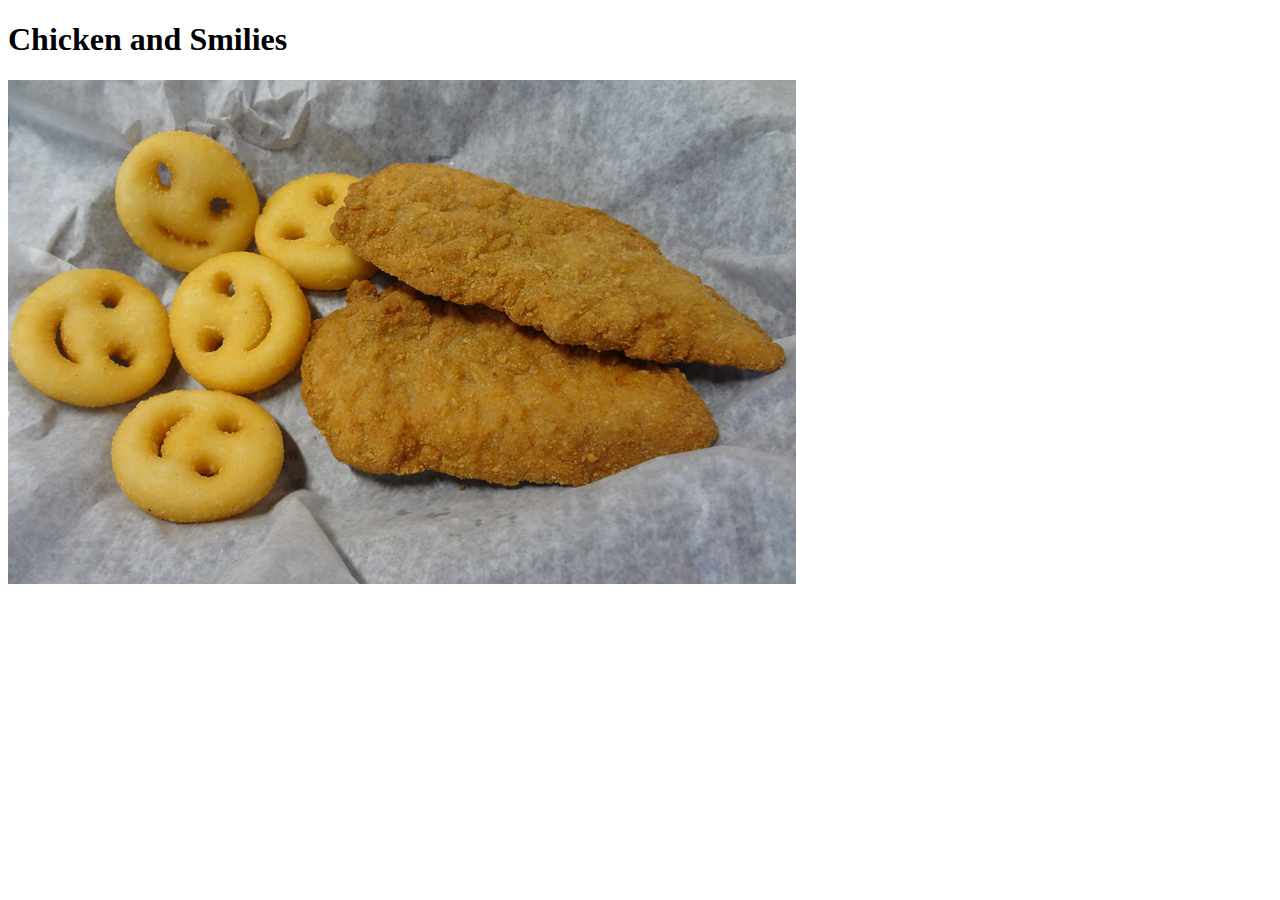
==== recipes/chicken-and-smilies.html @ 823e84aa "Finally got the imag added and working after a bit of a struggle." ====
<!DOCTYPE html>
<html>
    <head>
        <meta charset="UTF-8">
        <title>Chicken and Smilies</title>
    </head>
    <body>
        <h1>Chicken and Smilies</h1>
        <img src="../img/chicken-and-smilies.png">
    </body>
</html>
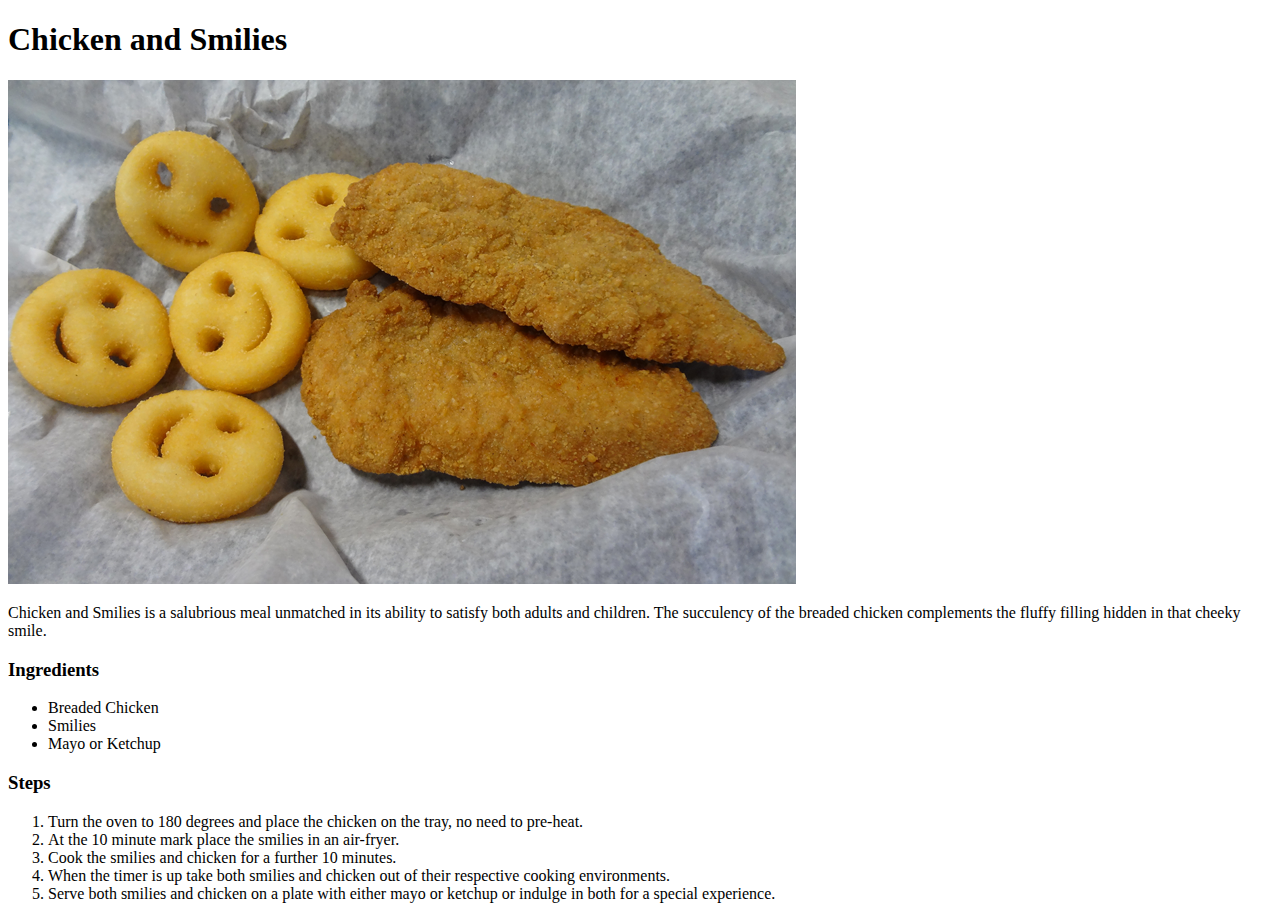
==== commit 8e2eecb6: "completed the chicken-and-smilies recipe" ====
--- a/recipes/chicken-and-smilies.html
+++ b/recipes/chicken-and-smilies.html
@@ -7,5 +7,24 @@
     <body>
         <h1>Chicken and Smilies</h1>
         <img src="../img/chicken-and-smilies.png">
+        <p>Chicken and Smilies is a salubrious meal unmatched in its ability to satisfy both adults and children.
+        The succulency of the breaded chicken complements the fluffy filling hidden in that cheeky smile.
+        <h3>Ingredients</h3>
+        <ul>
+            <li>Breaded Chicken</li>
+            <li>Smilies</li>
+            <li>Mayo or Ketchup</li>
+        </ul>
+        <h3>Steps</h3>
+        <ol>
+            <li>Turn the oven to 180 degrees and place the chicken on the tray, no need to pre-heat.</li>
+            <li>At the 10 minute mark place the smilies in an air-fryer.</li>
+            <li>Cook the smilies and chicken for a further 10 minutes.</li>
+            <li>When the timer is up take both smilies and chicken out of their respective cooking environments.</li>
+            <li>Serve both smilies and chicken on a plate with either mayo or ketchup or indulge in both for a special experience.</li>
+        
+        </ol>
+
+
     </body>
 </html>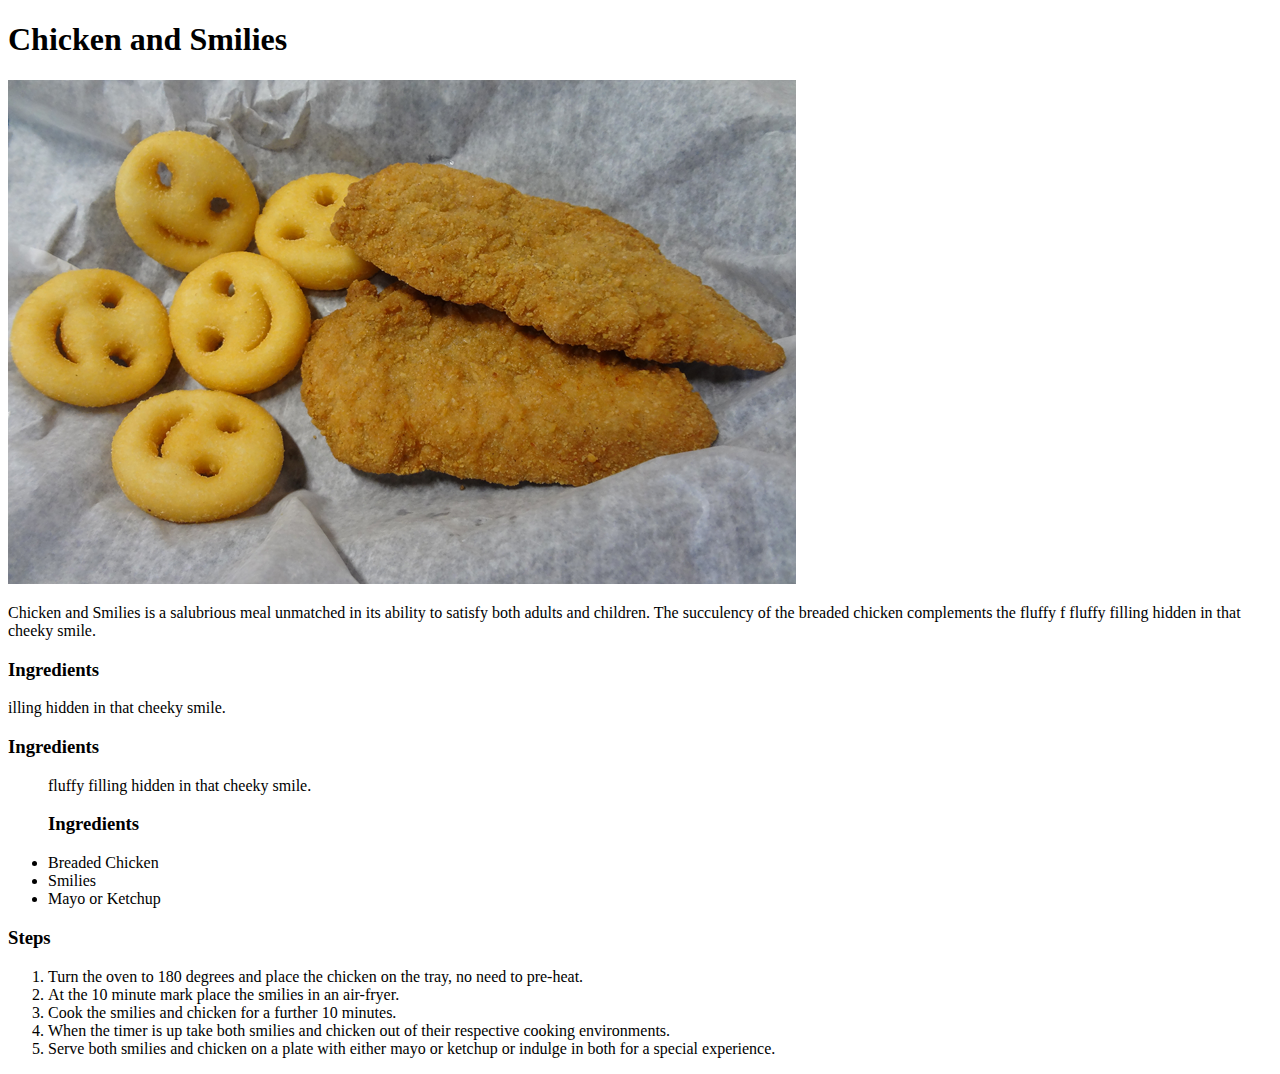
==== commit 90de7902: "addes html file for two more recipes and a image to index.html" ====
--- a/recipes/chicken-and-smilies.html
+++ b/recipes/chicken-and-smilies.html
@@ -8,9 +8,11 @@
         <h1>Chicken and Smilies</h1>
         <img src="../img/chicken-and-smilies.png">
         <p>Chicken and Smilies is a salubrious meal unmatched in its ability to satisfy both adults and children.
-        The succulency of the breaded chicken complements the fluffy filling hidden in that cheeky smile.
+        The succulency of the breaded chicken complements the fluffy f fluffy filling hidden in that cheeky smile.
+        <h3>Ingredients</h3>illing hidden in that cheeky smile.
         <h3>Ingredients</h3>
-        <ul>
+        <ul> fluffy filling hidden in that cheeky smile.
+            <h3>Ingredients</h3>
             <li>Breaded Chicken</li>
             <li>Smilies</li>
             <li>Mayo or Ketchup</li>
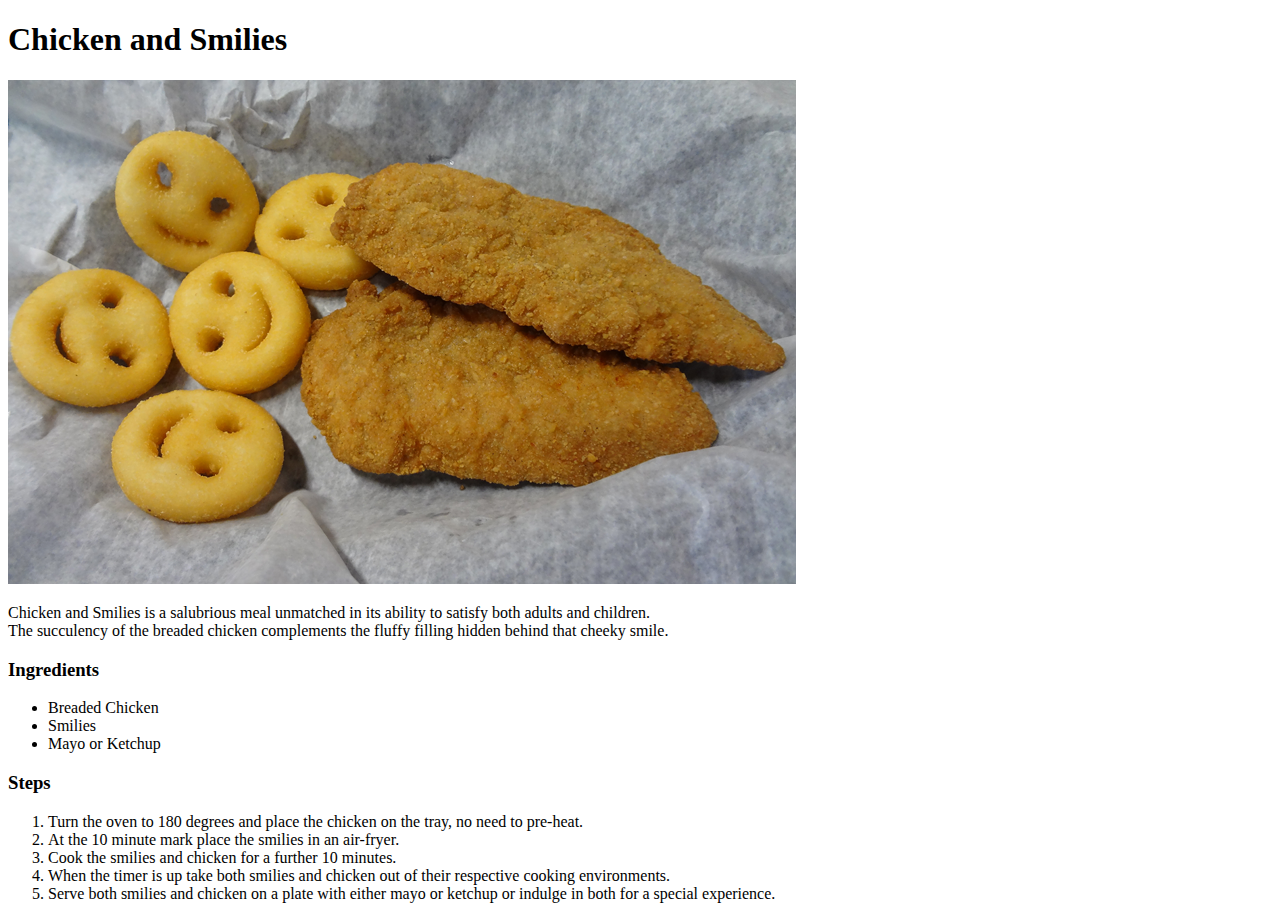
==== commit 172312da: "Finished the pesto-pasta recipe and modified index.html" ====
--- a/recipes/chicken-and-smilies.html
+++ b/recipes/chicken-and-smilies.html
@@ -7,12 +7,11 @@
     <body>
         <h1>Chicken and Smilies</h1>
         <img src="../img/chicken-and-smilies.png">
-        <p>Chicken and Smilies is a salubrious meal unmatched in its ability to satisfy both adults and children.
-        The succulency of the breaded chicken complements the fluffy f fluffy filling hidden in that cheeky smile.
-        <h3>Ingredients</h3>illing hidden in that cheeky smile.
+        <p>Chicken and Smilies is a salubrious meal unmatched in its ability to satisfy both adults and children.<br>
+        The succulency of the breaded chicken complements the fluffy filling hidden behind that cheeky smile.
+        </p>
         <h3>Ingredients</h3>
-        <ul> fluffy filling hidden in that cheeky smile.
-            <h3>Ingredients</h3>
+        <ul>
             <li>Breaded Chicken</li>
             <li>Smilies</li>
             <li>Mayo or Ketchup</li>
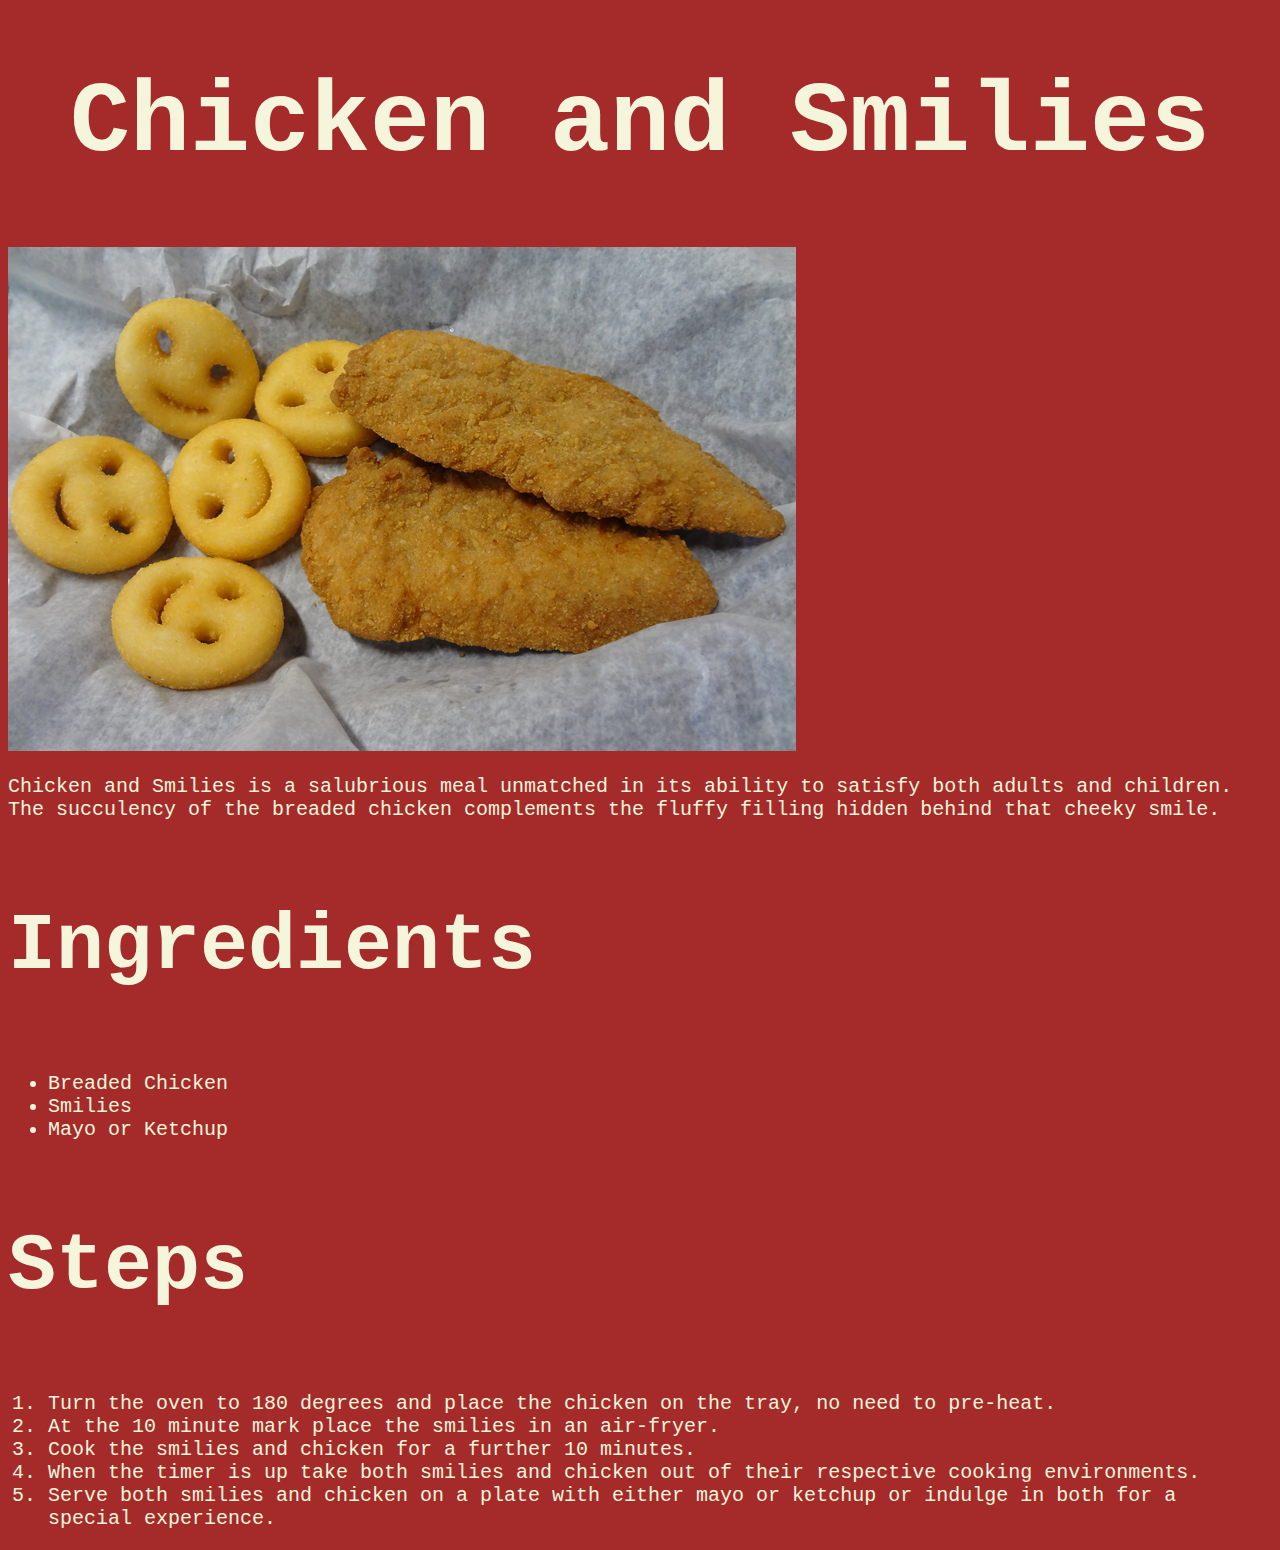
==== commit 63531dd4: "Added CSS to website" ====
--- a/recipes/chicken-and-smilies.html
+++ b/recipes/chicken-and-smilies.html
@@ -2,22 +2,23 @@
 <html>
     <head>
         <meta charset="UTF-8">
+        <link rel="stylesheet" href="../style.css">
         <title>Chicken and Smilies</title>
     </head>
     <body>
-        <h1>Chicken and Smilies</h1>
+        <h1 class="title">Chicken and Smilies</h1>
         <img src="../img/chicken-and-smilies.png">
-        <p>Chicken and Smilies is a salubrious meal unmatched in its ability to satisfy both adults and children.<br>
+        <p class="food">Chicken and Smilies is a salubrious meal unmatched in its ability to satisfy both adults and children.<br>
         The succulency of the breaded chicken complements the fluffy filling hidden behind that cheeky smile.
         </p>
-        <h3>Ingredients</h3>
-        <ul>
+        <h3 class="menu">Ingredients</h3>
+        <ul class="food">
             <li>Breaded Chicken</li>
             <li>Smilies</li>
             <li>Mayo or Ketchup</li>
         </ul>
-        <h3>Steps</h3>
-        <ol>
+        <h3 class="menu">Steps</h3>
+        <ol class="food">
             <li>Turn the oven to 180 degrees and place the chicken on the tray, no need to pre-heat.</li>
             <li>At the 10 minute mark place the smilies in an air-fryer.</li>
             <li>Cook the smilies and chicken for a further 10 minutes.</li>
--- a/style.css
+++ b/style.css
@@ -0,0 +1,27 @@
+.title  {
+    text-align: center;
+    font-size: 100px;
+    font-weight: bold;
+    color: beige;
+    font-family: 'Courier New', Courier, monospace;
+}
+
+body {
+    background-color: brown;
+}
+
+
+.menu {
+    font-size: 80px;
+    text-align: left;
+    font-weight: bold;
+    color: beige;
+    font-family: 'Courier New', Courier, monospace;
+}
+
+.food {
+    color: beige;
+    font-family: 'Courier New', Courier, monospace;
+    font-weight: 500;
+    font-size: 20px;
+}
